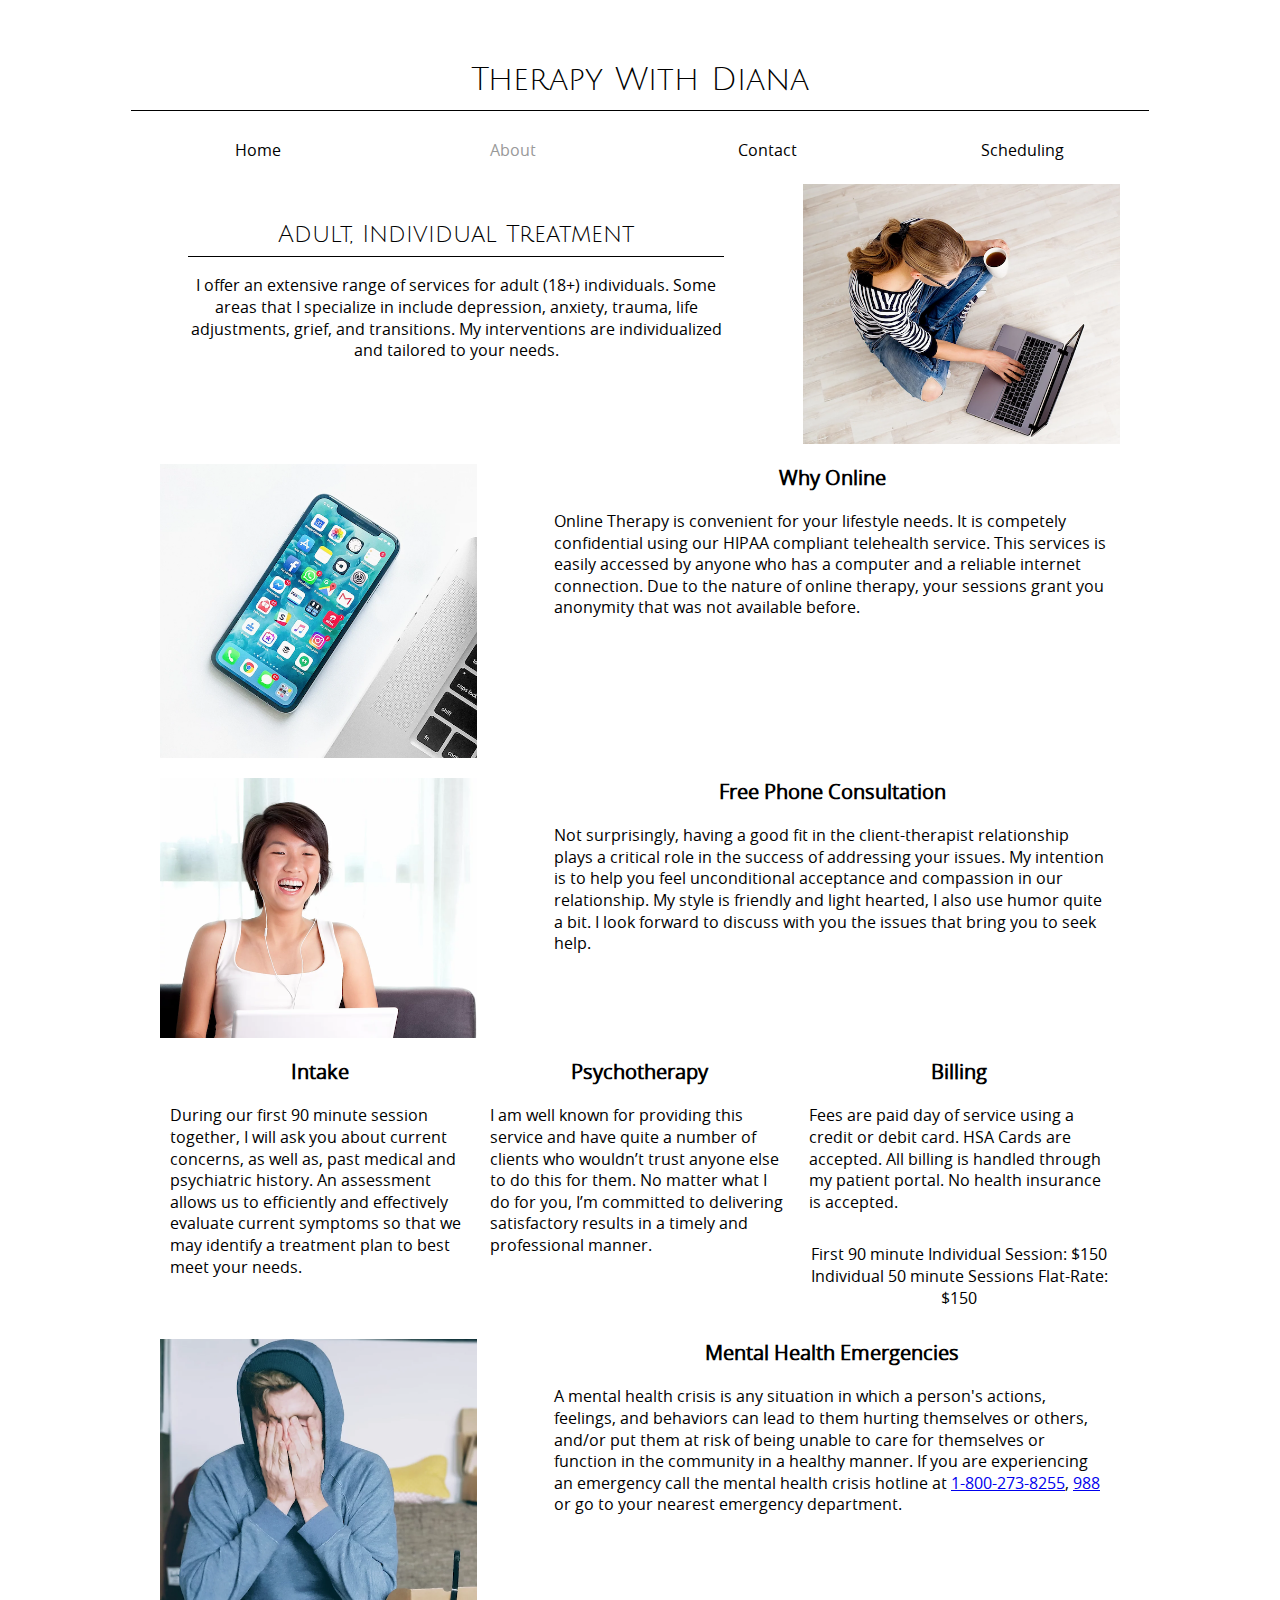
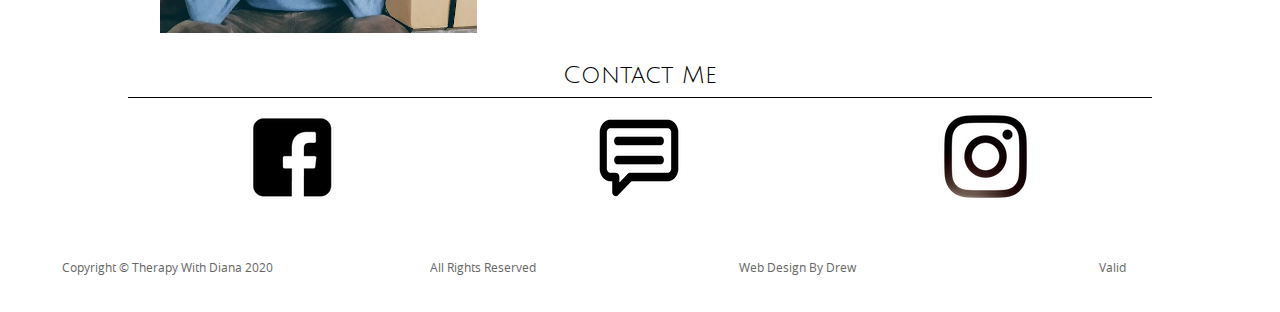
==== about.html @ 93ecdfa3 "Website to date, pre VCS" ====
<!doctype html>
<html lang="en">
<head>
<meta charset="UTF-8">
<meta name="viewport" content="width=device-width, initial-scale=1.0">
<title>About Therapy With Diana</title>
<link href="css/styles.css" type="text/css" rel="stylesheet">


</head>

<body class="about">

    <div id="wrapper">
        <header>
            <h1>Therapy With Diana</h1>
            <nav id="primary">
            <ul>
                <li><a href="index.html" title="Home">Home</a></li>
                <li><a href="about.html" title="About">About </a></li>
                <li><a href="contact.html" title="Contact">Contact</a></li>
                <li><a href="schedule.html" title="Schedule">Scheduling</a></li>
            </ul>
            </nav><!--End primary-->
        </header>
        <main>
            <div class="row">
                <img class="right" src="images/chilling.png" alt="office">
                <div id="headline">
                    <h2>Adult, Individual Treatment</h2>
                    <p>I offer an extensive range of services for adult (18+) individuals.  Some areas that I specialize in include depression, anxiety, trauma, life adjustments, grief, and transitions. My interventions are individualized and tailored to your needs.</p>
                </div><!--End headline-->
            </div><!--End Row-->


            <div class="row">
                <img class="left" src="images/iphone.png" alt="office">
                <div class="text">
                    <h3>Why Online</h3>
                    <p>Online Therapy is convenient for your lifestyle needs.  It is competely confidential using our HIPAA compliant telehealth service.  This services is easily accessed by anyone who has a computer and a reliable internet connection.  Due to the nature of online therapy, your sessions grant you anonymity that was not available before. </p>
                </div><!--End text-->
            </div><!--End Row-->

            <div class="row">
                <img class="left" src="images/smile.png" alt="office">
                <div class="text">
                    <h3>Free Phone Consultation</h3>
                    <p>Not surprisingly, having a good fit in the client-therapist relationship plays a critical role in the success of addressing your issues.  My intention is to help you feel unconditional acceptance and compassion in our relationship.  My style is friendly and light hearted, I also use humor quite a bit.   I look forward to discuss with you the issues that bring you to seek help.</p>

                </div><!--End text-->
            </div><!--End Row-->

            <div class="row">
                <div class="col3">
                <h3>Intake</h3>
                    <p>During our first 90 minute session together, I will ask you about current concerns, as well as, past medical and psychiatric history.  An assessment allows us to efficiently and effectively evaluate current symptoms so that we may identify a treatment plan to best meet your needs.</p>
                </div><!--End Col3-->
                <div class="col3">
                <h3>Psychotherapy</h3>
                    <p>I am well known for providing this service and have quite a number of clients who wouldn’t trust anyone else to do this for them. No matter what I do for you, I’m committed to delivering satisfactory results in a timely and professional manner.</p>
                </div><!--End Col3-->
                <div class="col3">
                <h3>Billing</h3>
                    <p>Fees are paid day of service using a credit or debit card. HSA Cards are accepted.  All billing is handled through my patient portal.  No health insurance is accepted.</p>
                    <ul>
                        <li>First 90 minute Individual Session:  $150</li>
                        <li>Individual 50 minute Sessions Flat-Rate:  $150</li>
                    </ul>
                </div><!--End Col3-->
            </div><!--End Row-->

            <div class="row">
                <img class="left" src="images/emergency.png" alt="office">
                <div class="text">
                    <h3>Mental Health Emergencies</h3>
                    <p>A mental health crisis is any situation in which a person's actions, feelings, and behaviors can lead to them hurting themselves or others, and/or put them at risk of being unable to care for themselves or function in the community in a healthy manner.  If you are experiencing an emergency call the mental health crisis hotline at <a href="tel:1-800-273-8255" title="emergency phone number">1-800-273-8255</a>, <a href="tel:988" title="emergency phone number 2">988</a> or go to your nearest emergency department.</p>
                </div><!--End text-->
            </div><!--End Row-->
        </main>

        <div class="inner">
        <h2>Contact Me</h2>
        <div class="contactme">

            <div class="col3">
            <a href="https://www.facebook.com/therapywithdiana" title="facebook"><img src="images/facebook.png" alt="facebook"></a>
            </div><!--End Thirds-->

            <div class="col3">
            <a href="contact.html" title="contact"><img src="images/message.png" alt="message"></a>
            <!--message by Muhammad Tajudin from the Noun Project-->
            </div><!--End Thirds-->

             <div class="col3">
            <a href="https://www.instagram.com/dianaklcsw/" title="instagram"><img src="images/insta.png" alt="instagram"></a>
            </div><!--End Thirds-->

        </div><!--End contactme-->
        </div><!--End Inner-->

    </div><!--End Wrapper-->

        <footer>
            <nav id="secondary">
            <ul>
                <li>Copyright &copy; Therapy With Diana 2020</li>
                <li>All Rights Reserved</li>
                <li><a href="" title="Web Design by Drew">Web Design By Drew</a></li>
                <li><a href="https://validator.w3.org/check?uri=referer" title="valid">Valid</a></li>
            </ul>
        </nav><!--End secondary-->
        </footer>

</body>
</html>
---- css/styles.css ----
/*Stylesheet for therapywithdiana.com by Drew King*/
*{
    margin: 0;
    padding: 0;
    box-sizing: border-box;
}

/*Typefaces*/

@font-face {
    font-family: 'julius_sans_oneregular';
    src: url('../fonts/juliussansone-regular-webfont.woff2') format('woff2'),
         url('../fonts/juliussansone-regular-webfont.woff') format('woff');
    font-weight: normal;
    font-style: normal;
}

@font-face {
    font-family: 'open_sansregular';
    src: url('../fonts/opensans-regular-webfont.woff2') format('woff2'),
         url('../fonts/opensans-regular-webfont.woff') format('woff');
    font-weight: normal;
    font-style: normal;
}

@font-face {
    font-family: 'open_sanslight';
    src: url('../fonts/opensans-light-webfont.woff2') format('woff2'),
         url('../fonts/opensans-light-webfont.woff') format('woff');
    font-weight: normal;
    font-style: normal;

}

/*sets the size of the body*/
body{
    margin: 40px auto;
    font-family: sans-serif;
}

.inner{
    text-align: center;
    clear: both;
    display: block;
    float: none;
}

#wrapper{
    margin: 0 auto;
    width: 100%;
    max-width: 1040px;
    background: rgba(255,255,255, .93);
    overflow: hidden;
    margin-bottom: 20px;
    font-family: open_sansregular;
}

/*Gives behavior for the header*/

header{
    width: 100%;
    max-width: 1100px;
}


header #primary ul{
    display: block;
}

header #primary ul li{
    font-family: open_sansregular;
    font-size: 1em;
    text-align: center;
    float: left;
    list-style-type: none;
    line-height: 2.25em;
    margin-bottom: 1em;
    width: 25%;
}

header #primary ul li a{
    display: block;
    text-decoration: none;
    color: #000;
}

header #primary ul li a:hover{
    color: #999;
}

.home #primary li:nth-child(1) a,
.about #primary li:nth-child(2) a,
.contact #primary li:nth-child(3) a,
.schedule #primary li:nth-child(4) a{
    color:#999;
}

/*Text formatting*/
h1{
    font-size: 2em;
}

h1, h2{
    font-family: julius_sans_oneregular;
    font-weight: 100;
    padding: .35em;
    margin: .35em;
    border-bottom: 1px solid black;
    text-align: center;
}

h2{
    font-size: 1.5em;
    display: block;
}

h3{
    margin-bottom: 10px;
    font-size: 1.25em;
    font-weight: 600;
    text-align: center;
}

p{
    font-size: 1em;
    margin-bottom: 10px;
    line-height: 1.35em;
    padding: 10px;
}

ul{
    font-family: open_sansregular;
    font-size: 1em;
    list-style-type:none;
    padding: 10px;
}

ul li{
    text-align: center;
}

/*Boxes insdie of the body, below the header*/

main{
    margin: 40px;
    display: block;
    clear:both;
}

.contact main{
    margin: 0;
    clear:left;
    float: left;
    width: 55%;
    overflow: visible;

}

.schedule main{
    height: 400px;
    background-image: url(../images/schedule.jpg);
    background-attachment: fixed;
    background-position: center;
}

.home aside{
    width: 90%;
    float: none;
    justify-content: center;
    border: 1px solid #ddd;
    border-radius: 3px;
    padding: 20px;
    margin: 40px;
    clear: both;
}

aside{
/*    background: lightpink;*/
    width: 40%;
    margin: 0;
    padding: 0;
    border-radius: 0;
    display: block;
    clear: none;
    border: none;
    overflow: hidden;
}

.home main img{
    width: 100%;
    padding: 0 80px;
    margin: 0 auto;
    margin-bottom: 20px;
}

main h2, h3, p{
    display: block;
    clear: both;
}

.home p{
    text-align: center;
}


.text{
    width: 60%;
    float: right;
}

.row{
    display: block;
    overflow: hidden;
    float: left;
    margin-bottom: 20px;
}

.contactme{
    float: left;
    display: block;
    overflow: hidden;
    width: 100%;
}

.col3{
    width: 33.3%;
/*    margin: 0 auto;*/
    float: left;
    overflow: hidden;
    display: block;
}

#headline{
    float: left;
    text-align: center;
    padding: 20px;
    width:61.7%;
    overflow: hidden;
}

.right{
    float: right;
    width:33%;
}

.left{
    float: left;
    width: 33%;
}

footer #secondary{
    display: block;
    clear: both;
    text-align: center;
}

footer #secondary ul li{
    color: #666;
    font-size: .75em;
    float: left;
    line-height: 4.17em;
    list-style-type: none;
    width: 25%;
    background: #fff;
    margin-bottom: 20px;
}

footer #secondary ul li a{
    text-decoration: none;
    color: #666;
}

/*Styles for the web forms*/

fieldset{
    margin-top: 2.5em;
    padding: 2.5%;
    border: none;
}


input{
    font-size: 1.1em;
    float: left;
    width: 50%;
    margin-bottom: 10px;
    display: block;
}

label{
    font-family: open_sanslight;
    font-size: 1.2em;
    padding: .5em;
}

input[type=text] {
    height: 2.5em;
    padding:10px;
    border:0;
    box-shadow:0 0 15px 4px rgba(0,0,0,0.06);
}

input[type=text]:hover{
    box-shadow:0 0 15px 4px rgba(0,230,250,0.16);
}

input[type=email] {
/*    width: auto;*/
    height: 2.5em;
    padding:10px;
    border:0;
    box-shadow:0 0 15px 4px rgba(0,0,0,0.06);
/*    margin-bottom: 1.5em;*/
}

input[type=email]:hover{
    box-shadow:0 0 15px 4px rgba(0,230,250,0.16);
}

input[type=submit]{
    appearance:none;
  -webkit-appearance:none;
    color: #fff;
    background: #000;
    font-size: 1em;
    width: 100%;
    float: none;
    margin: 0 auto;
    height: 2.5em;
    padding:10px;
    border:0;
    box-shadow:0 0 15px 4px rgba(0,0,0,0.06);
}

input[type=submit]:hover{
    color: #ddd;
    background: #666;
}

textarea{
    font-family: open_sansregular;
    margin: 10px 0;
    width: 100%;
    max-width: 540px;
    height: 22em;
    padding:10px;
    border:0;
    box-shadow:0 0 15px 4px rgba(0,0,0,0.06);
    resize: vertical;
}

textarea:hover{
    box-shadow:0 0 15px 4px rgba(0,230,250,0.16);
}

/*Dynamic Sizing info*/

@media screen and (max-width:1040px){
    .home main img{
        width: 100%;
        max-width: 1040px;
        padding: 20px;
    }
    
    textarea{
        height: 20.25em;
    }
    
    body{
        margin:0 auto;
    }
}

@media screen and (max-width:800px){
    .home main img{
        border-radius: 0;
        width: 100%;
        max-width: 800px;
        padding: 0;
    }
    
    .home aside{
        margin: 0 auto;
    }
    
    textarea{
        height: 15em;
    }
    
    header #primary ul li{
    font-family: open_sanslight;
}
    
    #headline{
    width:100%;
}
    .right{
        width: 100%;
    }
    
    .left{
        padding-top: 70px;
    }
    
    .row .col3{
        width: 100%;
        float: none;
    }
    
    main{
        margin: 0;
    }
    
    main p{
        margin: 20px;
    }
    
    input{
    float: left;
    width: 100%;
    margin-bottom: 10px;
    display: block;
    }
}

@media screen and (max-width:600px){
    aside{
        width: 0;
        display: none;
    }
    
    .home aside{
        width: 100%;
        display: block;
/*        margin: 0;*/
    }
    
    .contact main{
        width: 100%;
    }
    
    .schedule main{
        width: 100%;
    }
    
    #headline{
        max-width: 600px;
        width: 100%;
        float: none;
    }
    
    .text{
        float:none;
        width: 100%;
    }
    
    .right, .left{
        max-width: 600px;
        width: 100%;
        float:left;
        margin-bottom: 40px;
    }
    
    footer #secondary ul li{
    font-size: .67em;
    line-height: 1.5em;
    margin-bottom: 50px;
}
}

/*Styles for my scheduling script*/
.spwidget-button-wrapper{
/*    box-sizing: content-box;*/
    display: flex;
    justify-content: center;
    align-items: center;
    height: 24em;
    text-align: center;
    float: none;
}
.spwidget-button{
    font-family: open_sansregular;
    display: inline-block;
    width: 15em;
    padding: 12px 24px;
    color: #fff !important;
    background: #666;
    border: 0;
    border-radius: 4px;
    font-size: 1.15em;
    font-weight: 600;
    text-decoration: none;
}
.spwidget-button:hover{
    background: #ddd;
}
.spwidget-button:active{
    color: rgba(255, 255, 255, .75) !important;
    box-shadow: 0 1px 3px rgba(0, 0, 0, .15) inset;
}
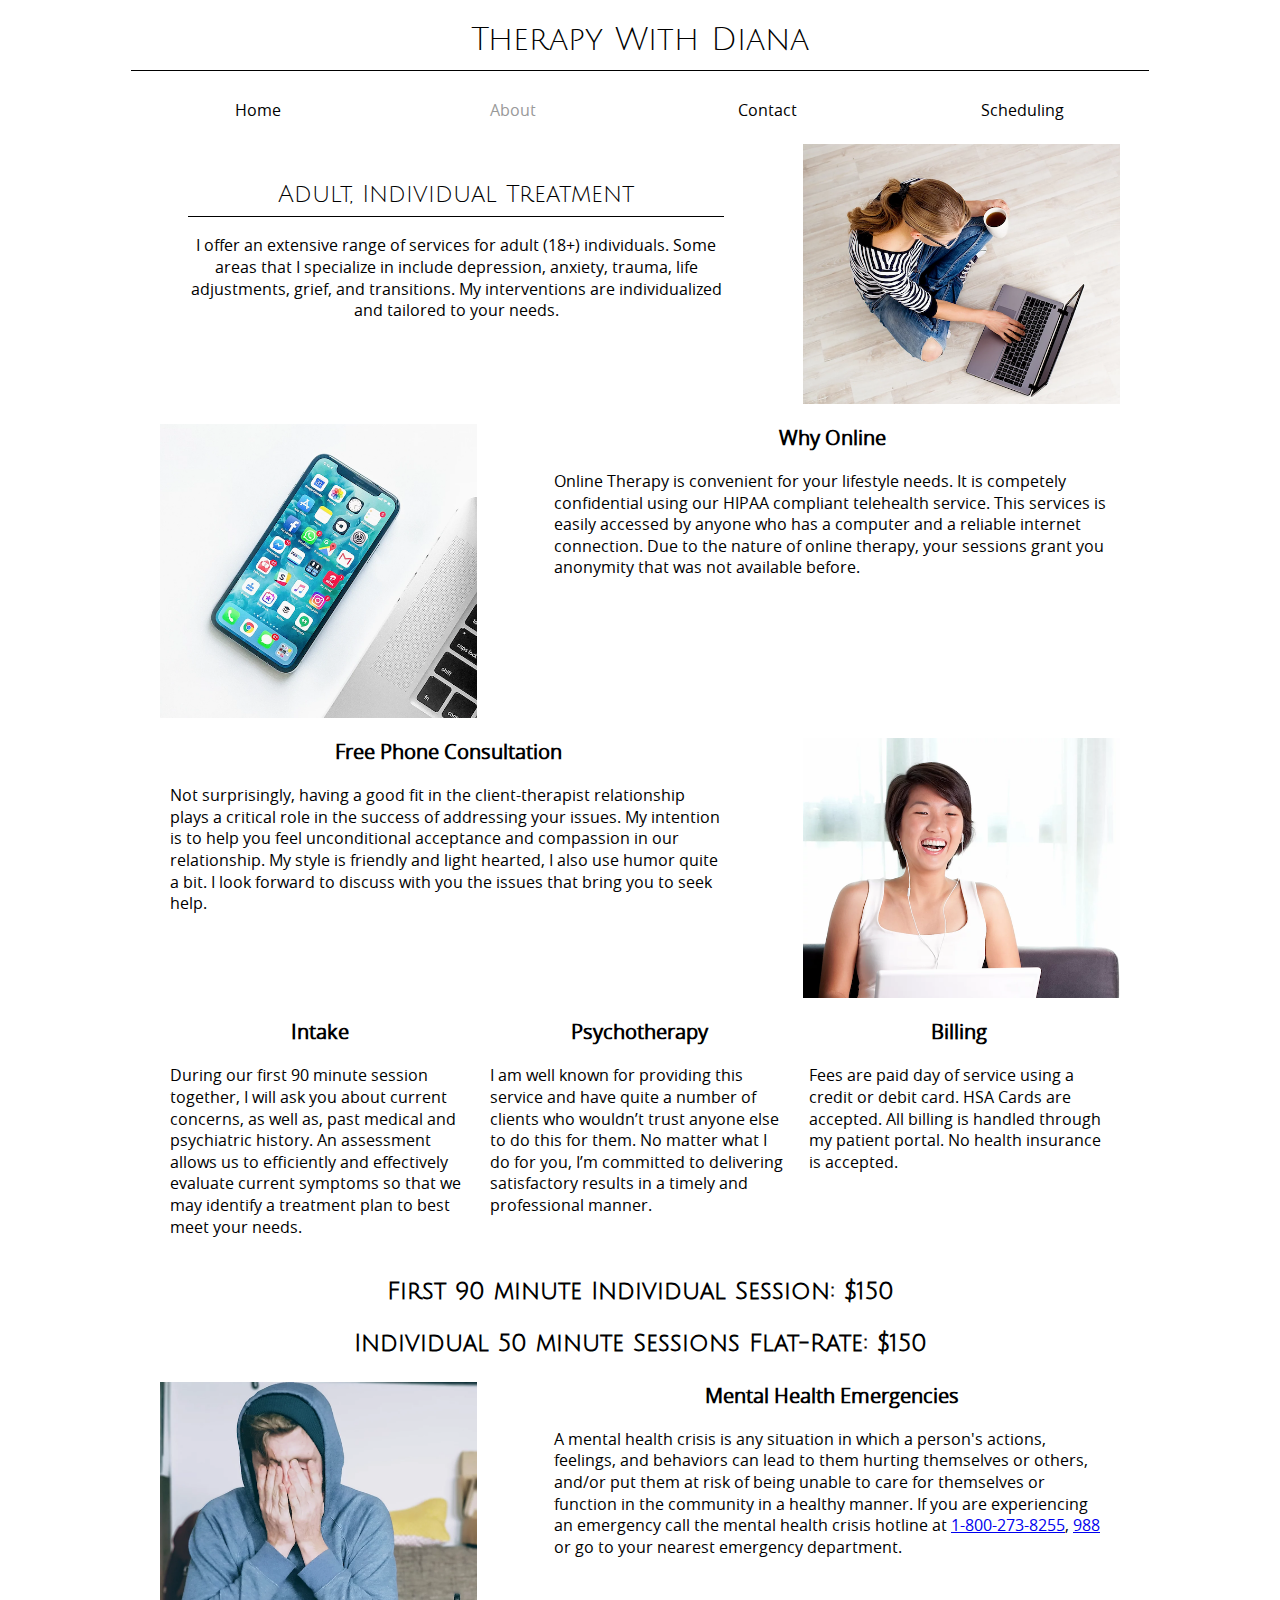
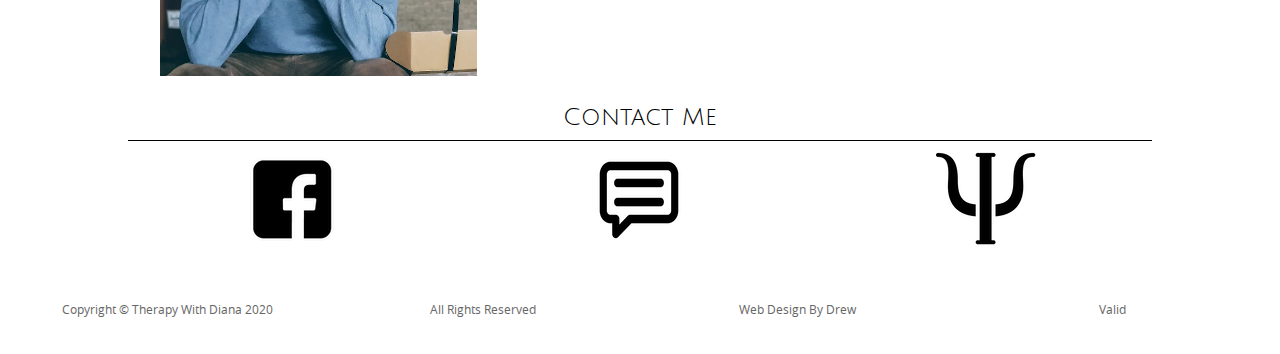
==== commit 83427a2a: "Altered styles.css to support dark mode and make images take up less space on pages.  Also changed t" ====
--- a/about.html
+++ b/about.html
@@ -5,8 +5,6 @@
 <meta name="viewport" content="width=device-width, initial-scale=1.0">
 <title>About Therapy With Diana</title>
 <link href="css/styles.css" type="text/css" rel="stylesheet">
-
-
 </head>
 
 <body class="about">
@@ -25,7 +23,7 @@
         </header>
         <main>
             <div class="row">
-                <img class="right" src="images/chilling.png" alt="office">
+                <img id="headline-img" class="right" src="images/chilling.png" alt="office">
                 <div id="headline">
                     <h2>Adult, Individual Treatment</h2>
                     <p>I offer an extensive range of services for adult (18+) individuals.  Some areas that I specialize in include depression, anxiety, trauma, life adjustments, grief, and transitions. My interventions are individualized and tailored to your needs.</p>
@@ -35,15 +33,15 @@
 
             <div class="row">
                 <img class="left" src="images/iphone.png" alt="office">
-                <div class="text">
+                <div class="left-text">
                     <h3>Why Online</h3>
                     <p>Online Therapy is convenient for your lifestyle needs.  It is competely confidential using our HIPAA compliant telehealth service.  This services is easily accessed by anyone who has a computer and a reliable internet connection.  Due to the nature of online therapy, your sessions grant you anonymity that was not available before. </p>
                 </div><!--End text-->
             </div><!--End Row-->
 
             <div class="row">
-                <img class="left" src="images/smile.png" alt="office">
-                <div class="text">
+                <img class="right" src="images/smile.png" alt="office">
+                <div class="right-text">
                     <h3>Free Phone Consultation</h3>
                     <p>Not surprisingly, having a good fit in the client-therapist relationship plays a critical role in the success of addressing your issues.  My intention is to help you feel unconditional acceptance and compassion in our relationship.  My style is friendly and light hearted, I also use humor quite a bit.   I look forward to discuss with you the issues that bring you to seek help.</p>
 
@@ -52,26 +50,27 @@
 
             <div class="row">
                 <div class="col3">
-                <h3>Intake</h3>
+                    <h3>Intake</h3>
                     <p>During our first 90 minute session together, I will ask you about current concerns, as well as, past medical and psychiatric history.  An assessment allows us to efficiently and effectively evaluate current symptoms so that we may identify a treatment plan to best meet your needs.</p>
                 </div><!--End Col3-->
                 <div class="col3">
-                <h3>Psychotherapy</h3>
+                    <h3>Psychotherapy</h3>
                     <p>I am well known for providing this service and have quite a number of clients who wouldn’t trust anyone else to do this for them. No matter what I do for you, I’m committed to delivering satisfactory results in a timely and professional manner.</p>
                 </div><!--End Col3-->
                 <div class="col3">
-                <h3>Billing</h3>
+                    <h3>Billing</h3>
                     <p>Fees are paid day of service using a credit or debit card. HSA Cards are accepted.  All billing is handled through my patient portal.  No health insurance is accepted.</p>
-                    <ul>
-                        <li>First 90 minute Individual Session:  $150</li>
-                        <li>Individual 50 minute Sessions Flat-Rate:  $150</li>
-                    </ul>
                 </div><!--End Col3-->
             </div><!--End Row-->
 
+            <div id="pricing">
+                <h4>First 90 minute Individual Session:  $150</h4>
+                <h4>Individual 50 minute Sessions Flat-Rate:  $150</h4>
+            </div>
+
             <div class="row">
                 <img class="left" src="images/emergency.png" alt="office">
-                <div class="text">
+                <div class="left-text">
                     <h3>Mental Health Emergencies</h3>
                     <p>A mental health crisis is any situation in which a person's actions, feelings, and behaviors can lead to them hurting themselves or others, and/or put them at risk of being unable to care for themselves or function in the community in a healthy manner.  If you are experiencing an emergency call the mental health crisis hotline at <a href="tel:1-800-273-8255" title="emergency phone number">1-800-273-8255</a>, <a href="tel:988" title="emergency phone number 2">988</a> or go to your nearest emergency department.</p>
                 </div><!--End text-->
@@ -79,29 +78,27 @@
         </main>
 
         <div class="inner">
-        <h2>Contact Me</h2>
-        <div class="contactme">
+            <h2>Contact Me</h2>
+            <div class="contactme">
 
-            <div class="col3">
-            <a href="https://www.facebook.com/therapywithdiana" title="facebook"><img src="images/facebook.png" alt="facebook"></a>
-            </div><!--End Thirds-->
+                <div class="col3">
+                    <a href="https://www.facebook.com/therapywithdiana" title="facebook"><img src="images/facebook.png" alt="facebook"></a>
+                </div><!--End Thirds-->
 
-            <div class="col3">
-            <a href="contact.html" title="contact"><img src="images/message.png" alt="message"></a>
-            <!--message by Muhammad Tajudin from the Noun Project-->
-            </div><!--End Thirds-->
+                <div class="col3">
+                    <a href="contact.html" title="contact"><img src="images/message.png" alt="message"></a>
+                <!--message by Muhammad Tajudin from the Noun Project-->
+                </div><!--End Thirds-->
 
-             <div class="col3">
-            <a href="https://www.instagram.com/dianaklcsw/" title="instagram"><img src="images/insta.png" alt="instagram"></a>
-            </div><!--End Thirds-->
-
-        </div><!--End contactme-->
+                <div class="col3">
+                    <a href="https://www.psychologytoday.com/us/therapists/diana-miller-gig-harbor-wa/790082" title="psychology today"><img src="images/psytoday.png" alt="psychology today"></a>
+                </div><!--End Thirds-->
+            </div><!--End contactme-->
         </div><!--End Inner-->
-
     </div><!--End Wrapper-->
 
-        <footer>
-            <nav id="secondary">
+    <footer>
+        <nav id="secondary">
             <ul>
                 <li>Copyright &copy; Therapy With Diana 2020</li>
                 <li>All Rights Reserved</li>
@@ -109,7 +106,7 @@
                 <li><a href="https://validator.w3.org/check?uri=referer" title="valid">Valid</a></li>
             </ul>
         </nav><!--End secondary-->
-        </footer>
+    </footer>
 
 </body>
 </html>
--- a/css/styles.css
+++ b/css/styles.css
@@ -34,7 +34,7 @@
 
 /*sets the size of the body*/
 body{
-    margin: 40px auto;
+    margin: 0 auto;
     font-family: sans-serif;
 }
 
@@ -52,7 +52,7 @@
     background: rgba(255,255,255, .93);
     overflow: hidden;
     margin-bottom: 20px;
-    font-family: open_sansregular;
+    font-family: open_sansregular, sans-serif;
 }
 
 /*Gives behavior for the header*/
@@ -68,7 +68,7 @@
 }
 
 header #primary ul li{
-    font-family: open_sansregular;
+    font-family: open_sansregular, sans-serif;
     font-size: 1em;
     text-align: center;
     float: left;
@@ -101,7 +101,7 @@
 }
 
 h1, h2{
-    font-family: julius_sans_oneregular;
+    font-family: julius_sans_oneregular, sans-serif;
     font-weight: 100;
     padding: .35em;
     margin: .35em;
@@ -119,6 +119,15 @@
     font-size: 1.25em;
     font-weight: 600;
     text-align: center;
+}
+
+h4 {
+    font-family: julius_sans_oneregular, sans-serif;
+    font-weight: 2000;
+    font-size: 1.5em;
+    margin: 0.2em;
+    text-align: center;
+    padding-bottom: 20px;
 }
 
 p{
@@ -129,7 +138,7 @@
 }
 
 ul{
-    font-family: open_sansregular;
+    font-family: open_sansregular, sans-serif;
     font-size: 1em;
     list-style-type:none;
     padding: 10px;
@@ -171,11 +180,9 @@
     border-radius: 3px;
     padding: 20px;
     margin: 40px;
-    clear: both;
 }
 
 aside{
-/*    background: lightpink;*/
     width: 40%;
     margin: 0;
     padding: 0;
@@ -187,25 +194,30 @@
 }
 
 .home main img{
-    width: 100%;
-    padding: 0 80px;
-    margin: 0 auto;
-    margin-bottom: 20px;
-}
-
-main h2, h3, p{
-    display: block;
-    clear: both;
-}
-
-.home p{
-    text-align: center;
-}
-
-
-.text{
+    float: left;
+    width: 40%;
+    border-radius: 1em;
+    padding: 0 20px;
+    margin-bottom: 40px;
+    margin-top: 20px;
+}
+
+
+.left-text{
     width: 60%;
     float: right;
+}
+
+.right-text{
+    width: 60%;
+    float: left;
+}
+
+.pricing{
+    /*background-color: pink;*/
+    width: 100%;
+    float: right;
+    clear: both;
 }
 
 .row{
@@ -288,7 +300,7 @@
 }
 
 label{
-    font-family: open_sanslight;
+    font-family: open_sanslight, sans-serif;
     font-size: 1.2em;
     padding: .5em;
 }
@@ -338,7 +350,7 @@
 }
 
 textarea{
-    font-family: open_sansregular;
+    font-family: open_sansregular, sans-serif;
     margin: 10px 0;
     width: 100%;
     max-width: 540px;
@@ -353,13 +365,62 @@
     box-shadow:0 0 15px 4px rgba(0,230,250,0.16);
 }
 
+/* color scheme info */
+@media screen and (prefers-color-scheme: dark) {
+    body, main, header, footer, #wrapper{
+        background-color: black;
+    }
+
+    p, h1, h2, h3, h4, li, a {
+        color: #fff;
+    }
+
+    a img{
+        -webkit-filter:invert(100%);
+        filter:progid:DXImageTransform.Microsoft.BasicImage(invert='1');
+    }
+
+    header #primary ul li a{
+        display: block;
+        text-decoration: none;
+        color: #fff;
+    }
+
+    header #primary ul li a:hover{
+        color: #bbb;
+    }
+
+    .home #primary li:nth-child(1) a,
+    .about #primary li:nth-child(2) a,
+    .contact #primary li:nth-child(3) a,
+    .schedule #primary li:nth-child(4) a{
+        color:#bbb;
+    }
+
+    footer #secondary ul li{
+        color: #fff;
+        font-size: .75em;
+        float: left;
+        line-height: 4.17em;
+        list-style-type: none;
+        width: 25%;
+        background: #000;
+        margin-bottom: 20px;
+    }
+
+    footer #secondary ul li a{
+        text-decoration: none;
+        color: #fff;
+    }
+}
+
 /*Dynamic Sizing info*/
 
-@media screen and (max-width:1040px){
+@media screen and (max-width:1002px){
     .home main img{
-        width: 100%;
-        max-width: 1040px;
-        padding: 20px;
+        width: 40%;
+        border-radius: 1em;
+        margin: 16px 0 50px;
     }
     
     textarea{
@@ -371,12 +432,11 @@
     }
 }
 
-@media screen and (max-width:800px){
+@media screen and (max-width:950px){
     .home main img{
-        border-radius: 0;
-        width: 100%;
-        max-width: 800px;
+        width: 45%;
         padding: 0;
+        margin: 20px 40px;
     }
     
     .home aside{
@@ -388,23 +448,33 @@
     }
     
     header #primary ul li{
-    font-family: open_sanslight;
-}
+        font-family: open_sanslight, sans-serif;
+    }
     
     #headline{
-    width:100%;
-}
-    .right{
-        width: 100%;
-    }
-    
-    .left{
-        padding-top: 70px;
-    }
-    
-    .row .col3{
-        width: 100%;
-        float: none;
+        /*background-color: pink;*/
+        width: 60%;
+        padding-bottom: 93px;
+    }
+
+    .about .right{
+        float: right;
+        width: 40%;
+        padding: 0 20px;
+    }
+
+    .about .left{
+        float: left;
+        width: 40%;
+        padding: 0 20px;
+    }
+
+    .about h3{
+        clear: none;
+    }
+
+    .about .text{
+        float: right;
     }
     
     main{
@@ -423,7 +493,38 @@
     }
 }
 
-@media screen and (max-width:600px){
+@media screen and (max-width: 900px){
+    #headline{
+        /*background-color: pink;*/
+        width: 60%;
+        padding: 0;
+    }
+}
+
+@media screen and (max-width: 737px) {
+    #headline{
+        width: 100%;
+    }
+
+    #headline-img{
+        width: 0;
+    }
+
+    .row .col3{
+        width: 100%;
+        float: none;
+    }
+}
+
+@media screen and (max-width:650px){
+    .home main img{
+        width: 92%;
+        padding: 0;
+        margin: 0 20px 0;
+        float: none;
+        clear: both;
+    }
+
     aside{
         width: 0;
         display: none;
@@ -432,7 +533,47 @@
     .home aside{
         width: 100%;
         display: block;
-/*        margin: 0;*/
+    }
+
+    #headline-img{
+        border-radius: 1em;
+        width: 92%;
+        padding: 0;
+        margin: 20px;
+        float: none;
+        clear: both;
+    }
+
+    .about .right{
+        border-radius: 1em;
+        width: 92%;
+        padding: 0;
+        margin: 20px;
+        float: none;
+        clear: both;
+    }
+
+    .about .left{
+        border-radius: 1em;
+        width: 92%;
+        padding: 0;
+        margin: 20px;
+        float: none;
+        clear: both;
+    }
+
+    .about h3{
+        clear: none;
+    }
+
+    .about .left-text{
+        float: none;
+        width: 100%;
+    }
+
+    .about .right-text{
+        float: none;
+        width: 100%;
     }
     
     .contact main{
@@ -444,21 +585,15 @@
     }
     
     #headline{
-        max-width: 600px;
-        width: 100%;
-        float: none;
+        max-width: 650px;
+        width: 100%;
+        float: none;
+        padding-bottom: 0;
     }
     
     .text{
         float:none;
         width: 100%;
-    }
-    
-    .right, .left{
-        max-width: 600px;
-        width: 100%;
-        float:left;
-        margin-bottom: 40px;
     }
     
     footer #secondary ul li{
@@ -479,7 +614,7 @@
     float: none;
 }
 .spwidget-button{
-    font-family: open_sansregular;
+    font-family: open_sansregular, sans-serif;
     display: inline-block;
     width: 15em;
     padding: 12px 24px;
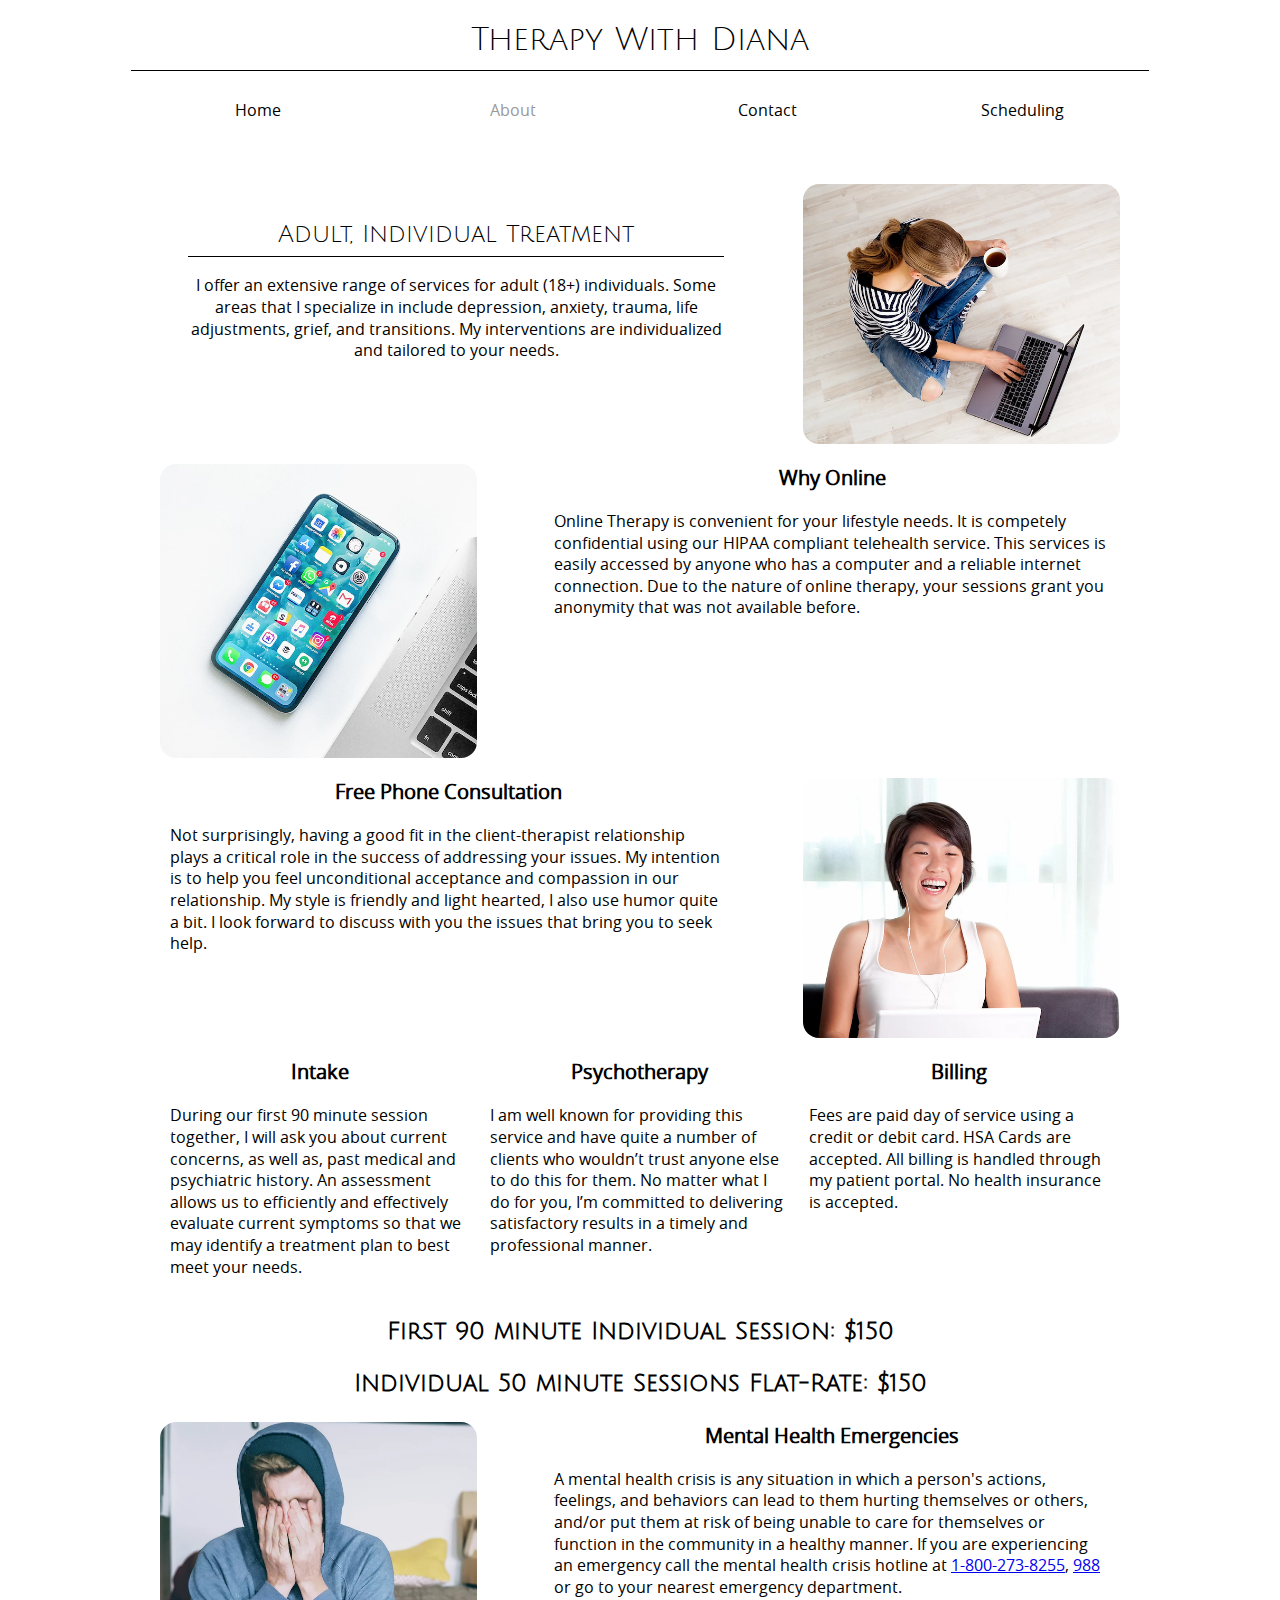
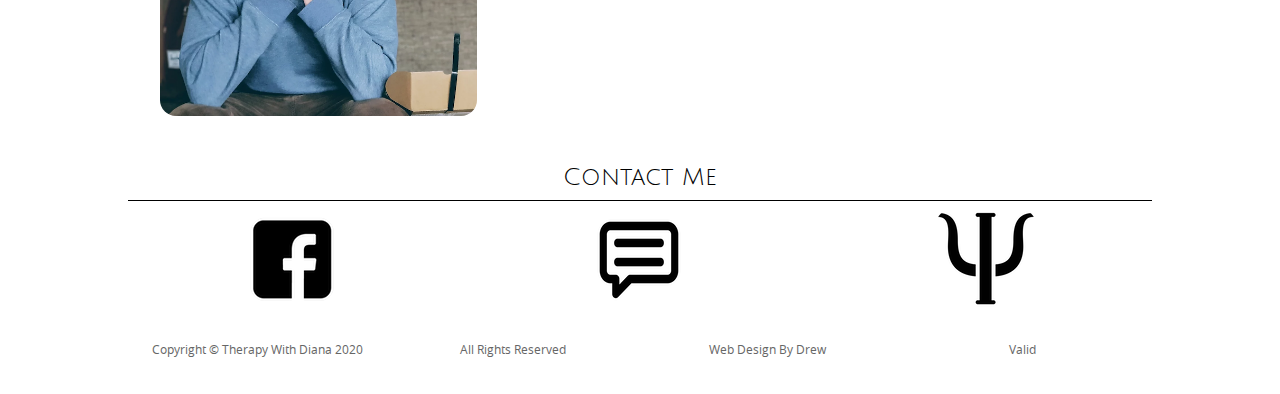
==== commit 9611a9bf: "Cleaned up div soup on about page with section tags and updated footer." ====
--- a/about.html
+++ b/about.html
@@ -7,102 +7,101 @@
 <link href="css/styles.css" type="text/css" rel="stylesheet">
 </head>
 
-<body class="about">
+<body class="about" id="wrapper">
 
-    <div id="wrapper">
-        <header>
-            <h1>Therapy With Diana</h1>
-            <nav id="primary">
-            <ul>
-                <li><a href="index.html" title="Home">Home</a></li>
-                <li><a href="about.html" title="About">About </a></li>
-                <li><a href="contact.html" title="Contact">Contact</a></li>
-                <li><a href="schedule.html" title="Schedule">Scheduling</a></li>
-            </ul>
-            </nav><!--End primary-->
-        </header>
-        <main>
-            <div class="row">
-                <img id="headline-img" class="right" src="images/chilling.png" alt="office">
-                <div id="headline">
-                    <h2>Adult, Individual Treatment</h2>
-                    <p>I offer an extensive range of services for adult (18+) individuals.  Some areas that I specialize in include depression, anxiety, trauma, life adjustments, grief, and transitions. My interventions are individualized and tailored to your needs.</p>
-                </div><!--End headline-->
-            </div><!--End Row-->
+    <header>
+        <h1>Therapy With Diana</h1>
+        <nav id="primary">
+        <ul>
+            <li><a href="index.html" title="Home">Home</a></li>
+            <li><a href="about.html" title="About">About </a></li>
+            <li><a href="contact.html" title="Contact">Contact</a></li>
+            <li><a href="schedule.html" title="Schedule">Scheduling</a></li>
+        </ul>
+        </nav><!--End primary-->
+    </header>
+
+    <main class="row">
+        <section class="row">
+            <img id="headline-img" class="right" src="images/chilling.png" alt="office">
+            <div id="headline">
+                <h2>Adult, Individual Treatment</h2>
+                <p>I offer an extensive range of services for adult (18+) individuals.  Some areas that I specialize in include depression, anxiety, trauma, life adjustments, grief, and transitions. My interventions are individualized and tailored to your needs.</p>
+            </div><!--End headline-->
+        </section><!--End Row-->
 
 
-            <div class="row">
-                <img class="left" src="images/iphone.png" alt="office">
-                <div class="left-text">
-                    <h3>Why Online</h3>
-                    <p>Online Therapy is convenient for your lifestyle needs.  It is competely confidential using our HIPAA compliant telehealth service.  This services is easily accessed by anyone who has a computer and a reliable internet connection.  Due to the nature of online therapy, your sessions grant you anonymity that was not available before. </p>
-                </div><!--End text-->
-            </div><!--End Row-->
+        <section class="row">
+            <img class="left" src="images/iphone.png" alt="office">
+            <div class="left-text">
+                <h3>Why Online</h3>
+                <p>Online Therapy is convenient for your lifestyle needs.  It is competely confidential using our HIPAA compliant telehealth service.  This services is easily accessed by anyone who has a computer and a reliable internet connection.  Due to the nature of online therapy, your sessions grant you anonymity that was not available before. </p>
+            </div><!--End text-->
+        </section><!--End Row-->
 
-            <div class="row">
-                <img class="right" src="images/smile.png" alt="office">
-                <div class="right-text">
-                    <h3>Free Phone Consultation</h3>
-                    <p>Not surprisingly, having a good fit in the client-therapist relationship plays a critical role in the success of addressing your issues.  My intention is to help you feel unconditional acceptance and compassion in our relationship.  My style is friendly and light hearted, I also use humor quite a bit.   I look forward to discuss with you the issues that bring you to seek help.</p>
+        <section class="row">
+            <img class="right" src="images/smile.png" alt="office">
+            <div class="right-text">
+                <h3>Free Phone Consultation</h3>
+                <p>Not surprisingly, having a good fit in the client-therapist relationship plays a critical role in the success of addressing your issues.  My intention is to help you feel unconditional acceptance and compassion in our relationship.  My style is friendly and light hearted, I also use humor quite a bit.   I look forward to discuss with you the issues that bring you to seek help.</p>
 
-                </div><!--End text-->
-            </div><!--End Row-->
+            </div><!--End text-->
+        </section><!--End Row-->
 
-            <div class="row">
-                <div class="col3">
-                    <h3>Intake</h3>
-                    <p>During our first 90 minute session together, I will ask you about current concerns, as well as, past medical and psychiatric history.  An assessment allows us to efficiently and effectively evaluate current symptoms so that we may identify a treatment plan to best meet your needs.</p>
-                </div><!--End Col3-->
-                <div class="col3">
-                    <h3>Psychotherapy</h3>
-                    <p>I am well known for providing this service and have quite a number of clients who wouldn’t trust anyone else to do this for them. No matter what I do for you, I’m committed to delivering satisfactory results in a timely and professional manner.</p>
-                </div><!--End Col3-->
-                <div class="col3">
-                    <h3>Billing</h3>
-                    <p>Fees are paid day of service using a credit or debit card. HSA Cards are accepted.  All billing is handled through my patient portal.  No health insurance is accepted.</p>
-                </div><!--End Col3-->
-            </div><!--End Row-->
+        <section class="row">
+            <div class="col3">
+                <h3>Intake</h3>
+                <p>During our first 90 minute session together, I will ask you about current concerns, as well as, past medical and psychiatric history.  An assessment allows us to efficiently and effectively evaluate current symptoms so that we may identify a treatment plan to best meet your needs.</p>
+            </div><!--End Col3-->
+            <div class="col3">
+                <h3>Psychotherapy</h3>
+                <p>I am well known for providing this service and have quite a number of clients who wouldn’t trust anyone else to do this for them. No matter what I do for you, I’m committed to delivering satisfactory results in a timely and professional manner.</p>
+            </div><!--End Col3-->
+            <div class="col3">
+                <h3>Billing</h3>
+                <p>Fees are paid day of service using a credit or debit card. HSA Cards are accepted.  All billing is handled through my patient portal.  No health insurance is accepted.</p>
+            </div><!--End Col3-->
+        </section><!--End Row-->
 
-            <div id="pricing">
-                <h4>First 90 minute Individual Session:  $150</h4>
-                <h4>Individual 50 minute Sessions Flat-Rate:  $150</h4>
-            </div>
+        <section id="pricing">
+            <h4>First 90 minute Individual Session:  $150</h4>
+            <h4>Individual 50 minute Sessions Flat-Rate:  $150</h4>
+        </section> <!-- End Pricing -->
 
-            <div class="row">
-                <img class="left" src="images/emergency.png" alt="office">
-                <div class="left-text">
-                    <h3>Mental Health Emergencies</h3>
-                    <p>A mental health crisis is any situation in which a person's actions, feelings, and behaviors can lead to them hurting themselves or others, and/or put them at risk of being unable to care for themselves or function in the community in a healthy manner.  If you are experiencing an emergency call the mental health crisis hotline at <a href="tel:1-800-273-8255" title="emergency phone number">1-800-273-8255</a>, <a href="tel:988" title="emergency phone number 2">988</a> or go to your nearest emergency department.</p>
-                </div><!--End text-->
-            </div><!--End Row-->
-        </main>
+        <section class="row">
+            <img class="left" src="images/emergency.png" alt="office">
+            <div class="left-text">
+                <h3>Mental Health Emergencies</h3>
+                <p>A mental health crisis is any situation in which a person's actions, feelings, and behaviors can lead to them hurting themselves or others, and/or put them at risk of being unable to care for themselves or function in the community in a healthy manner.  If you are experiencing an emergency call the mental health crisis hotline at <a href="tel:1-800-273-8255" title="emergency phone number">1-800-273-8255</a>, <a href="tel:988" title="emergency phone number 2">988</a> or go to your nearest emergency department.</p>
+            </div><!--End text-->
+        </section><!--End Row-->
+    </main>
 
-        <div class="inner">
+    <footer>
+        <section class="inner">
             <h2>Contact Me</h2>
-            <div class="contactme">
+            <nav class="contactme">
 
-                <div class="col3">
+                <div role="button" class="col3">
                     <a href="https://www.facebook.com/therapywithdiana" title="facebook"><img src="images/facebook.png" alt="facebook"></a>
                 </div><!--End Thirds-->
 
-                <div class="col3">
+                <div role="button" class="col3">
                     <a href="contact.html" title="contact"><img src="images/message.png" alt="message"></a>
                 <!--message by Muhammad Tajudin from the Noun Project-->
                 </div><!--End Thirds-->
 
-                <div class="col3">
+                <div role="button" class="col3">
                     <a href="https://www.psychologytoday.com/us/therapists/diana-miller-gig-harbor-wa/790082" title="psychology today"><img src="images/psytoday.png" alt="psychology today"></a>
                 </div><!--End Thirds-->
-            </div><!--End contactme-->
-        </div><!--End Inner-->
-    </div><!--End Wrapper-->
 
-    <footer>
+            </nav><!--End ContactMe-->
+        </section><!--End Inner-->
         <nav id="secondary">
             <ul>
                 <li>Copyright &copy; Therapy With Diana 2020</li>
                 <li>All Rights Reserved</li>
-                <li><a href="" title="Web Design by Drew">Web Design By Drew</a></li>
+                <li><a href="https://andrewpking.github.io/" title="Web Design by Drew">Web Design By Drew</a></li>
                 <li><a href="https://validator.w3.org/check?uri=referer" title="valid">Valid</a></li>
             </ul>
         </nav><!--End secondary-->
--- a/css/styles.css
+++ b/css/styles.css
@@ -5,7 +5,7 @@
     box-sizing: border-box;
 }
 
-/*Typefaces*/
+/** Typeface s**/
 
 @font-face {
     font-family: 'julius_sans_oneregular';
@@ -32,7 +32,7 @@
 
 }
 
-/*sets the size of the body*/
+/** sets the size of the body **/
 body{
     margin: 0 auto;
     font-family: sans-serif;
@@ -50,12 +50,12 @@
     width: 100%;
     max-width: 1040px;
     background: rgba(255,255,255, .93);
-    overflow: hidden;
+    /* overflow: hidden; */
     margin-bottom: 20px;
     font-family: open_sansregular, sans-serif;
 }
 
-/*Gives behavior for the header*/
+/** Gives behavior for the header **/
 
 header{
     width: 100%;
@@ -95,7 +95,8 @@
     color:#999;
 }
 
-/*Text formatting*/
+/** Text formatting **/
+
 h1{
     font-size: 2em;
 }
@@ -114,7 +115,9 @@
     display: block;
 }
 
-h3{
+h3, h2.no-underline{
+    font-family: open_sansregular, sans-serif;
+    border-bottom: none;
     margin-bottom: 10px;
     font-size: 1.25em;
     font-weight: 600;
@@ -148,7 +151,7 @@
     text-align: center;
 }
 
-/*Boxes insdie of the body, below the header*/
+/** Boxes insdie of the body, below the header **/
 
 main{
     margin: 40px;
@@ -165,7 +168,7 @@
 
 }
 
-.schedule main{
+#button-bg{
     height: 400px;
     background-image: url(../images/schedule.jpg);
     background-attachment: fixed;
@@ -193,13 +196,19 @@
     overflow: hidden;
 }
 
+.home main{
+    overflow: hidden;
+}
+
 .home main img{
     float: left;
     width: 40%;
+    padding: 0;
+    margin: 20px 40px 40px 0;
+}
+
+img {
     border-radius: 1em;
-    padding: 0 20px;
-    margin-bottom: 40px;
-    margin-top: 20px;
 }
 
 
@@ -214,7 +223,6 @@
 }
 
 .pricing{
-    /*background-color: pink;*/
     width: 100%;
     float: right;
     clear: both;
@@ -282,7 +290,7 @@
     color: #666;
 }
 
-/*Styles for the web forms*/
+/** Styles for the web forms **/
 
 fieldset{
     margin-top: 2.5em;
@@ -317,12 +325,10 @@
 }
 
 input[type=email] {
-/*    width: auto;*/
     height: 2.5em;
     padding:10px;
     border:0;
     box-shadow:0 0 15px 4px rgba(0,0,0,0.06);
-/*    margin-bottom: 1.5em;*/
 }
 
 input[type=email]:hover{
@@ -365,7 +371,8 @@
     box-shadow:0 0 15px 4px rgba(0,230,250,0.16);
 }
 
-/* color scheme info */
+/** Color Scheme and Dark Mode **/
+
 @media screen and (prefers-color-scheme: dark) {
     body, main, header, footer, #wrapper{
         background-color: black;
@@ -414,13 +421,14 @@
     }
 }
 
-/*Dynamic Sizing info*/
+/** Dynamic Sizing for Responsive Web Design **/
 
 @media screen and (max-width:1002px){
     .home main img{
         width: 40%;
-        border-radius: 1em;
-        margin: 16px 0 50px;
+        padding: 0 40px 0 0;
+        padding: 0;
+        margin: 16px 20px 50px;
     }
     
     textarea{
@@ -536,7 +544,6 @@
     }
 
     #headline-img{
-        border-radius: 1em;
         width: 92%;
         padding: 0;
         margin: 20px;
@@ -545,7 +552,6 @@
     }
 
     .about .right{
-        border-radius: 1em;
         width: 92%;
         padding: 0;
         margin: 20px;
@@ -554,7 +560,6 @@
     }
 
     .about .left{
-        border-radius: 1em;
         width: 92%;
         padding: 0;
         margin: 20px;
@@ -576,11 +581,7 @@
         width: 100%;
     }
     
-    .contact main{
-        width: 100%;
-    }
-    
-    .schedule main{
+    main{
         width: 100%;
     }
     
@@ -600,10 +601,43 @@
     font-size: .67em;
     line-height: 1.5em;
     margin-bottom: 50px;
-}
-}
-
-/*Styles for my scheduling script*/
+    }
+}
+
+@media screen and (max-width: 400px) {
+    img{
+        margin: 0;
+        padding: 0;
+        width: 100%;
+        border-radius: 0;
+    }
+
+    .home main img{
+        width: 100%;
+        padding: 0;
+        margin: 0;
+    }
+
+    #headline-img{
+        width: 100%;
+        padding: 0;
+        margin: 0;
+    }
+
+    .about .right{
+        width: 100%;
+        padding: 0;
+        margin: 0;
+    }
+
+    .about .left {
+        width: 100%;
+        padding: 0;
+        margin: 0;
+    }
+}
+
+/** Styles for scheduling widget **/
 .spwidget-button-wrapper{
 /*    box-sizing: content-box;*/
     display: flex;
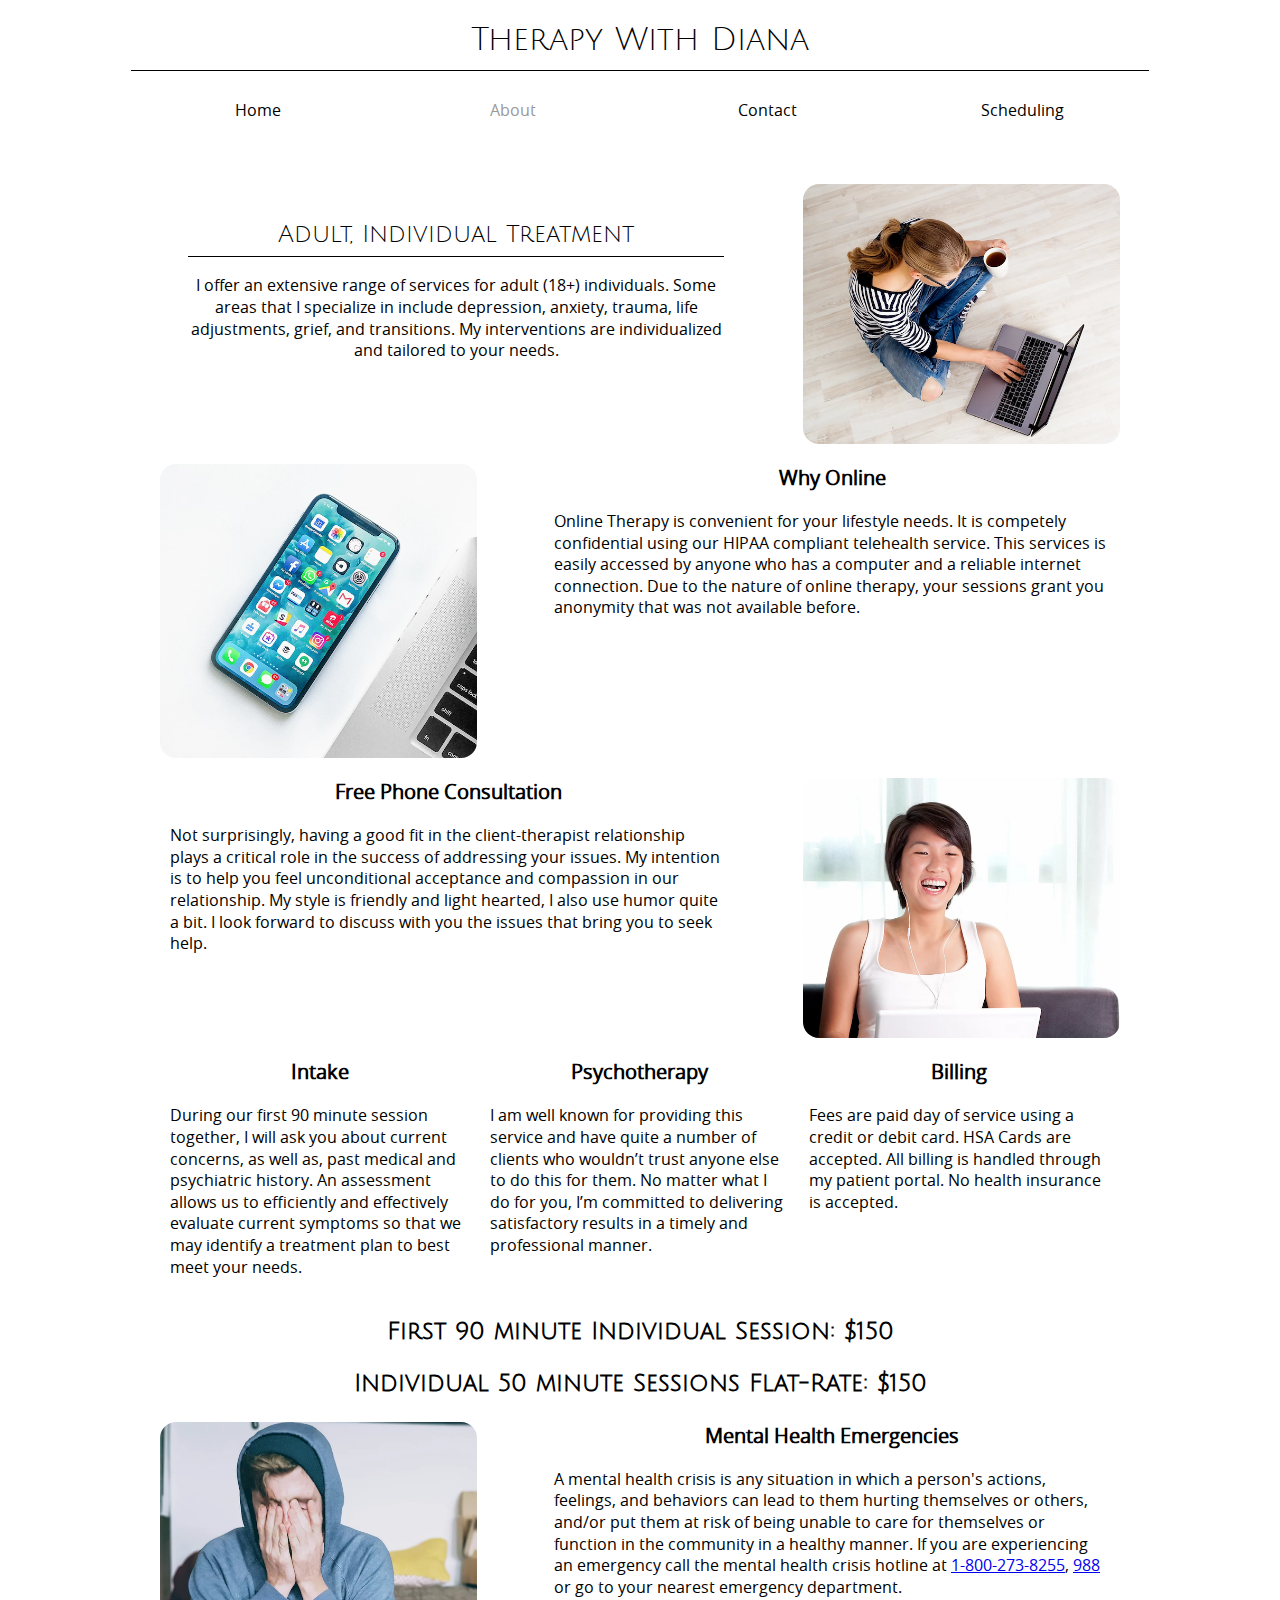
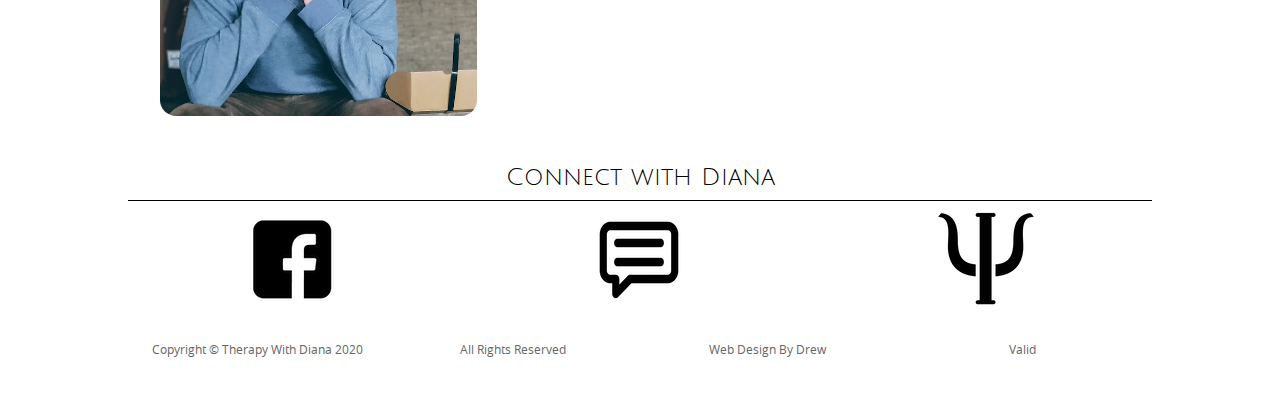
==== commit 32d1473e: "Updated footer h2 to have unique text." ====
--- a/about.html
+++ b/about.html
@@ -79,7 +79,7 @@
 
     <footer>
         <section class="inner">
-            <h2>Contact Me</h2>
+            <h2>Connect with Diana</h2>
             <nav class="contactme">
 
                 <div role="button" class="col3">
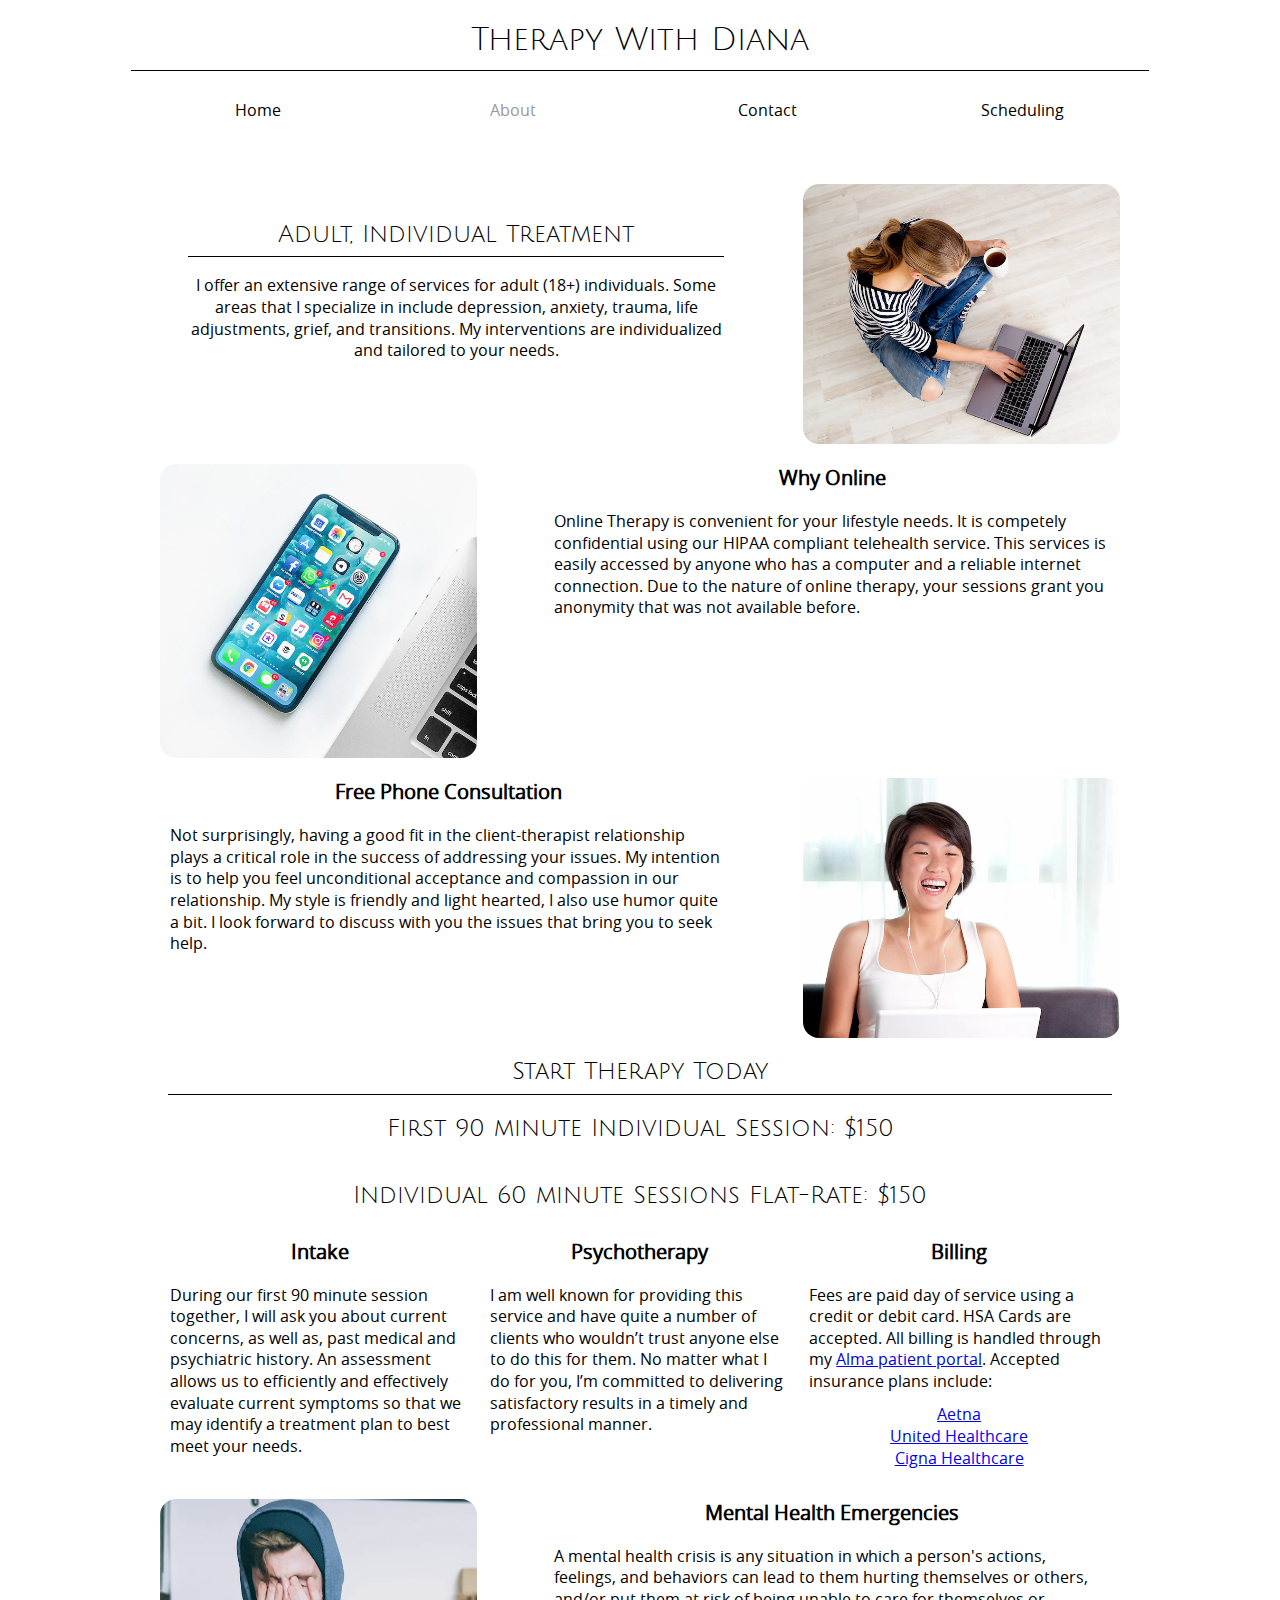
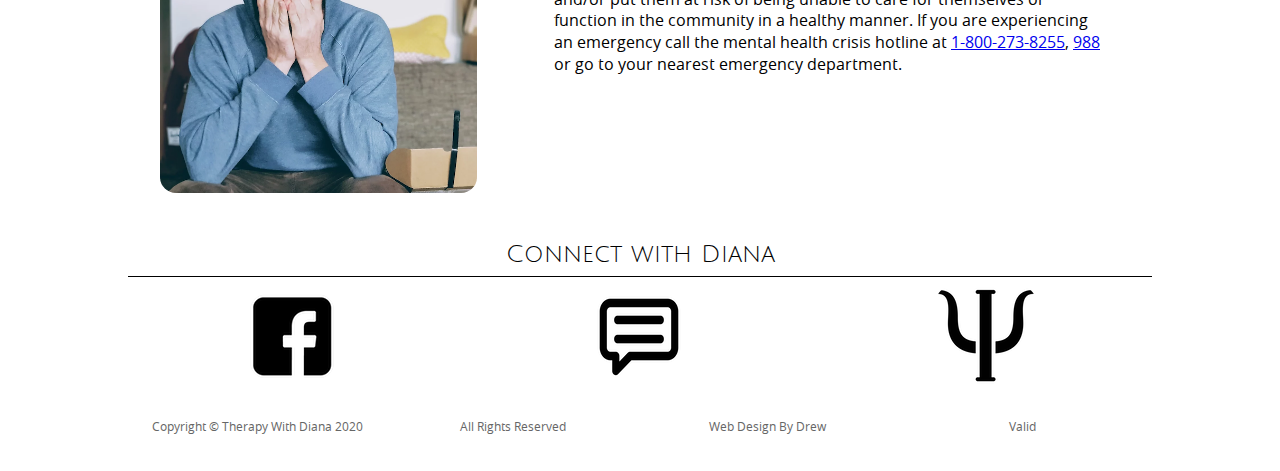
==== commit 1b030587: "Updated billing information." ====
--- a/about.html
+++ b/about.html
@@ -48,6 +48,12 @@
             </div><!--End text-->
         </section><!--End Row-->
 
+        <section id="pricing">
+            <h2>Start Therapy Today</h2>
+            <p class="pricing-text">First 90 minute Individual Session:  $150</p>
+            <p class="pricing-text">Individual 60 minute Sessions Flat-Rate:  $150</p>
+        </section> <!-- End Pricing -->
+
         <section class="row">
             <div class="col3">
                 <h3>Intake</h3>
@@ -57,16 +63,18 @@
                 <h3>Psychotherapy</h3>
                 <p>I am well known for providing this service and have quite a number of clients who wouldn’t trust anyone else to do this for them. No matter what I do for you, I’m committed to delivering satisfactory results in a timely and professional manner.</p>
             </div><!--End Col3-->
-            <div class="col3">
+            <div class="col3 billing">
                 <h3>Billing</h3>
-                <p>Fees are paid day of service using a credit or debit card. HSA Cards are accepted.  All billing is handled through my patient portal.  No health insurance is accepted.</p>
+                <p>Fees are paid day of service using a credit or debit card. HSA Cards are accepted.  All billing is handled through my <a href="https://secure.helloalma.com/providers/diana-miller/">Alma patient portal</a>. Accepted insurance plans include: </p>
+                <nav id="secondary">
+                    <ul>
+                        <li><a href="https://www.aetna.com/">Aetna</a></li>
+                        <li><a href="https://www.uhc.com/">United Healthcare</a></li>
+                        <li><a href="https://www.cigna.com/">Cigna Healthcare</a></li>
+                    </ul>
+                </nav>
             </div><!--End Col3-->
         </section><!--End Row-->
-
-        <section id="pricing">
-            <h4>First 90 minute Individual Session:  $150</h4>
-            <h4>Individual 50 minute Sessions Flat-Rate:  $150</h4>
-        </section> <!-- End Pricing -->
 
         <section class="row">
             <img class="left" src="images/emergency.png" alt="office">
--- a/css/styles.css
+++ b/css/styles.css
@@ -1,4 +1,6 @@
-/*Stylesheet for therapywithdiana.com by Drew King*/
+/** Stylesheet for therapywithdiana.com **/ 
+/** Written by Drew King, provided under MIT License. **/
+
 *{
     margin: 0;
     padding: 0;
@@ -50,7 +52,6 @@
     width: 100%;
     max-width: 1040px;
     background: rgba(255,255,255, .93);
-    /* overflow: hidden; */
     margin-bottom: 20px;
     font-family: open_sansregular, sans-serif;
 }
@@ -124,13 +125,23 @@
     text-align: center;
 }
 
-h4 {
+p.pricing-text {
     font-family: julius_sans_oneregular, sans-serif;
     font-weight: 2000;
     font-size: 1.5em;
     margin: 0.2em;
     text-align: center;
     padding-bottom: 20px;
+}
+
+#pricing h3{
+    font-family: julius_sans_oneregular, sans-serif;
+    font-weight: 100;
+    font-size: 1.5em;
+    padding: .35em;
+    margin: .35em;
+    border-bottom: 1px solid black;
+    text-align: center;
 }
 
 p{
@@ -244,10 +255,17 @@
 
 .col3{
     width: 33.3%;
-/*    margin: 0 auto;*/
     float: left;
     overflow: hidden;
     display: block;
+}
+
+.billing p {
+    margin-bottom: 0em;
+}
+
+.billing ul {
+    padding-top: 0em;
 }
 
 #headline{
@@ -460,7 +478,6 @@
     }
     
     #headline{
-        /*background-color: pink;*/
         width: 60%;
         padding-bottom: 93px;
     }
@@ -503,7 +520,6 @@
 
 @media screen and (max-width: 900px){
     #headline{
-        /*background-color: pink;*/
         width: 60%;
         padding: 0;
     }
@@ -639,7 +655,6 @@
 
 /** Styles for scheduling widget **/
 .spwidget-button-wrapper{
-/*    box-sizing: content-box;*/
     display: flex;
     justify-content: center;
     align-items: center;
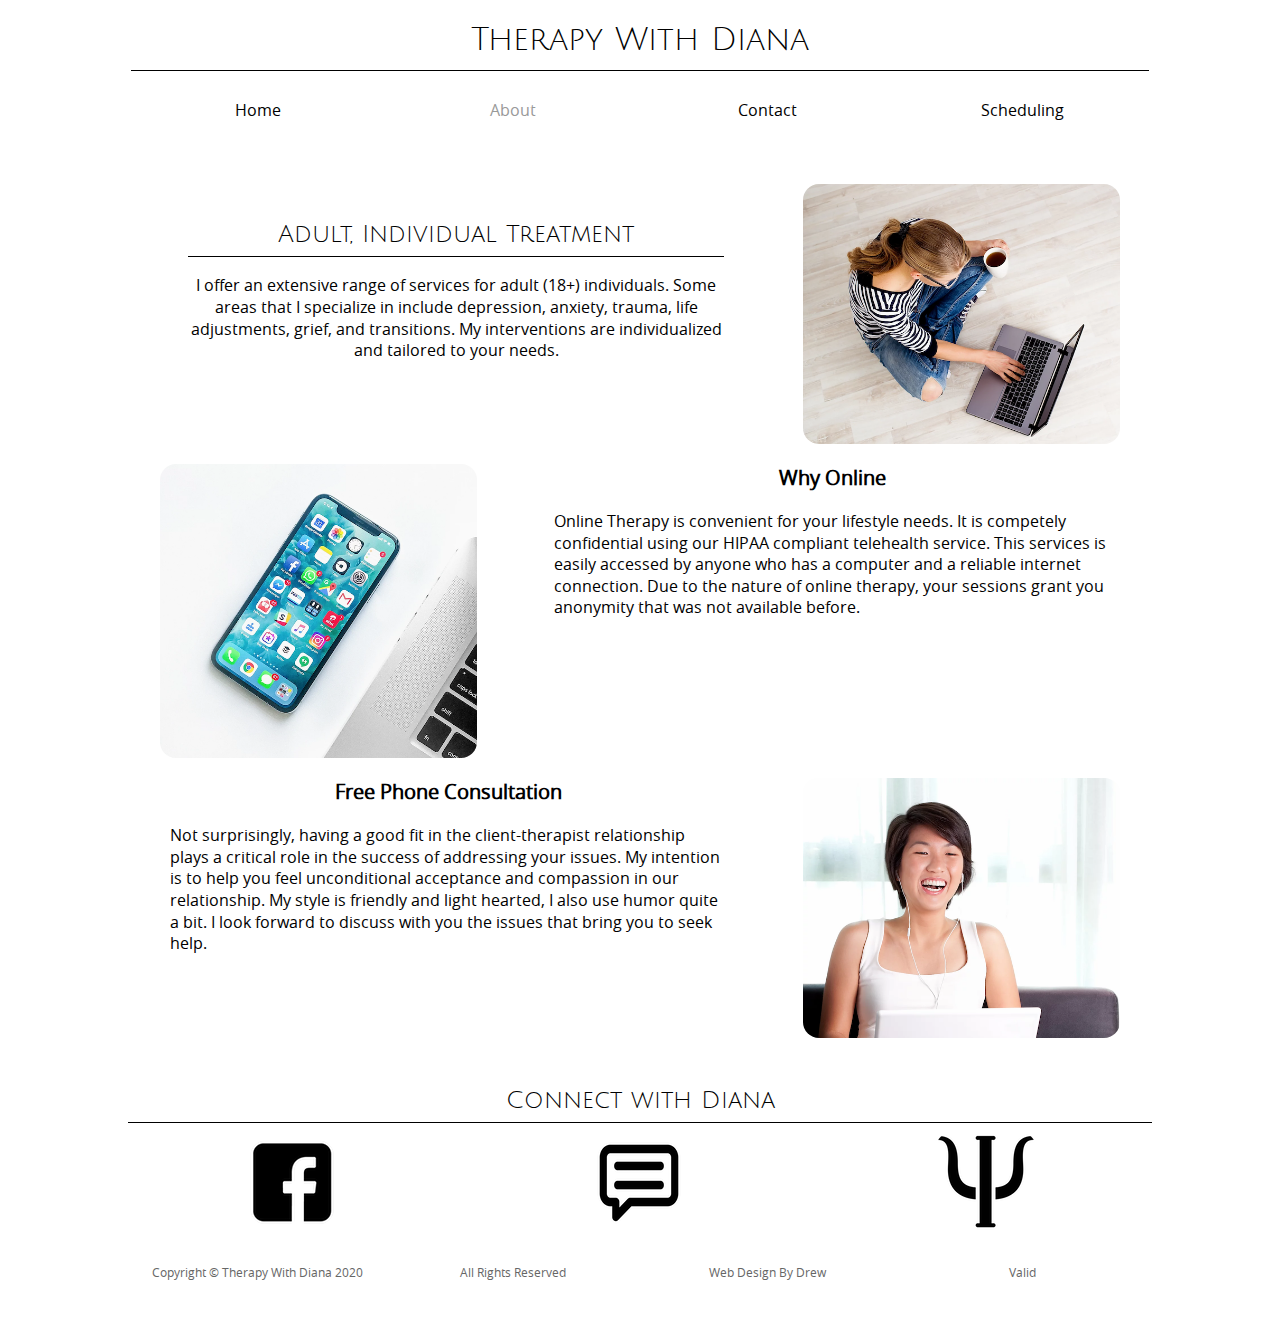
==== commit cd8bcef7: "Reflowed part of about page to schedule page." ====
--- a/about.html
+++ b/about.html
@@ -47,42 +47,6 @@
 
             </div><!--End text-->
         </section><!--End Row-->
-
-        <section id="pricing">
-            <h2>Start Therapy Today</h2>
-            <p class="pricing-text">First 90 minute Individual Session:  $150</p>
-            <p class="pricing-text">Individual 60 minute Sessions Flat-Rate:  $150</p>
-        </section> <!-- End Pricing -->
-
-        <section class="row">
-            <div class="col3">
-                <h3>Intake</h3>
-                <p>During our first 90 minute session together, I will ask you about current concerns, as well as, past medical and psychiatric history.  An assessment allows us to efficiently and effectively evaluate current symptoms so that we may identify a treatment plan to best meet your needs.</p>
-            </div><!--End Col3-->
-            <div class="col3">
-                <h3>Psychotherapy</h3>
-                <p>I am well known for providing this service and have quite a number of clients who wouldn’t trust anyone else to do this for them. No matter what I do for you, I’m committed to delivering satisfactory results in a timely and professional manner.</p>
-            </div><!--End Col3-->
-            <div class="col3 billing">
-                <h3>Billing</h3>
-                <p>Fees are paid day of service using a credit or debit card. HSA Cards are accepted.  All billing is handled through my <a href="https://secure.helloalma.com/providers/diana-miller/">Alma patient portal</a>. Accepted insurance plans include: </p>
-                <nav id="secondary">
-                    <ul>
-                        <li><a href="https://www.aetna.com/">Aetna</a></li>
-                        <li><a href="https://www.uhc.com/">United Healthcare</a></li>
-                        <li><a href="https://www.cigna.com/">Cigna Healthcare</a></li>
-                    </ul>
-                </nav>
-            </div><!--End Col3-->
-        </section><!--End Row-->
-
-        <section class="row">
-            <img class="left" src="images/emergency.png" alt="office">
-            <div class="left-text">
-                <h3>Mental Health Emergencies</h3>
-                <p>A mental health crisis is any situation in which a person's actions, feelings, and behaviors can lead to them hurting themselves or others, and/or put them at risk of being unable to care for themselves or function in the community in a healthy manner.  If you are experiencing an emergency call the mental health crisis hotline at <a href="tel:1-800-273-8255" title="emergency phone number">1-800-273-8255</a>, <a href="tel:988" title="emergency phone number 2">988</a> or go to your nearest emergency department.</p>
-            </div><!--End text-->
-        </section><!--End Row-->
     </main>
 
     <footer>
--- a/css/styles.css
+++ b/css/styles.css
@@ -186,7 +186,7 @@
     background-position: center;
 }
 
-.home aside{
+.home aside, .schedule aside{
     width: 90%;
     float: none;
     justify-content: center;
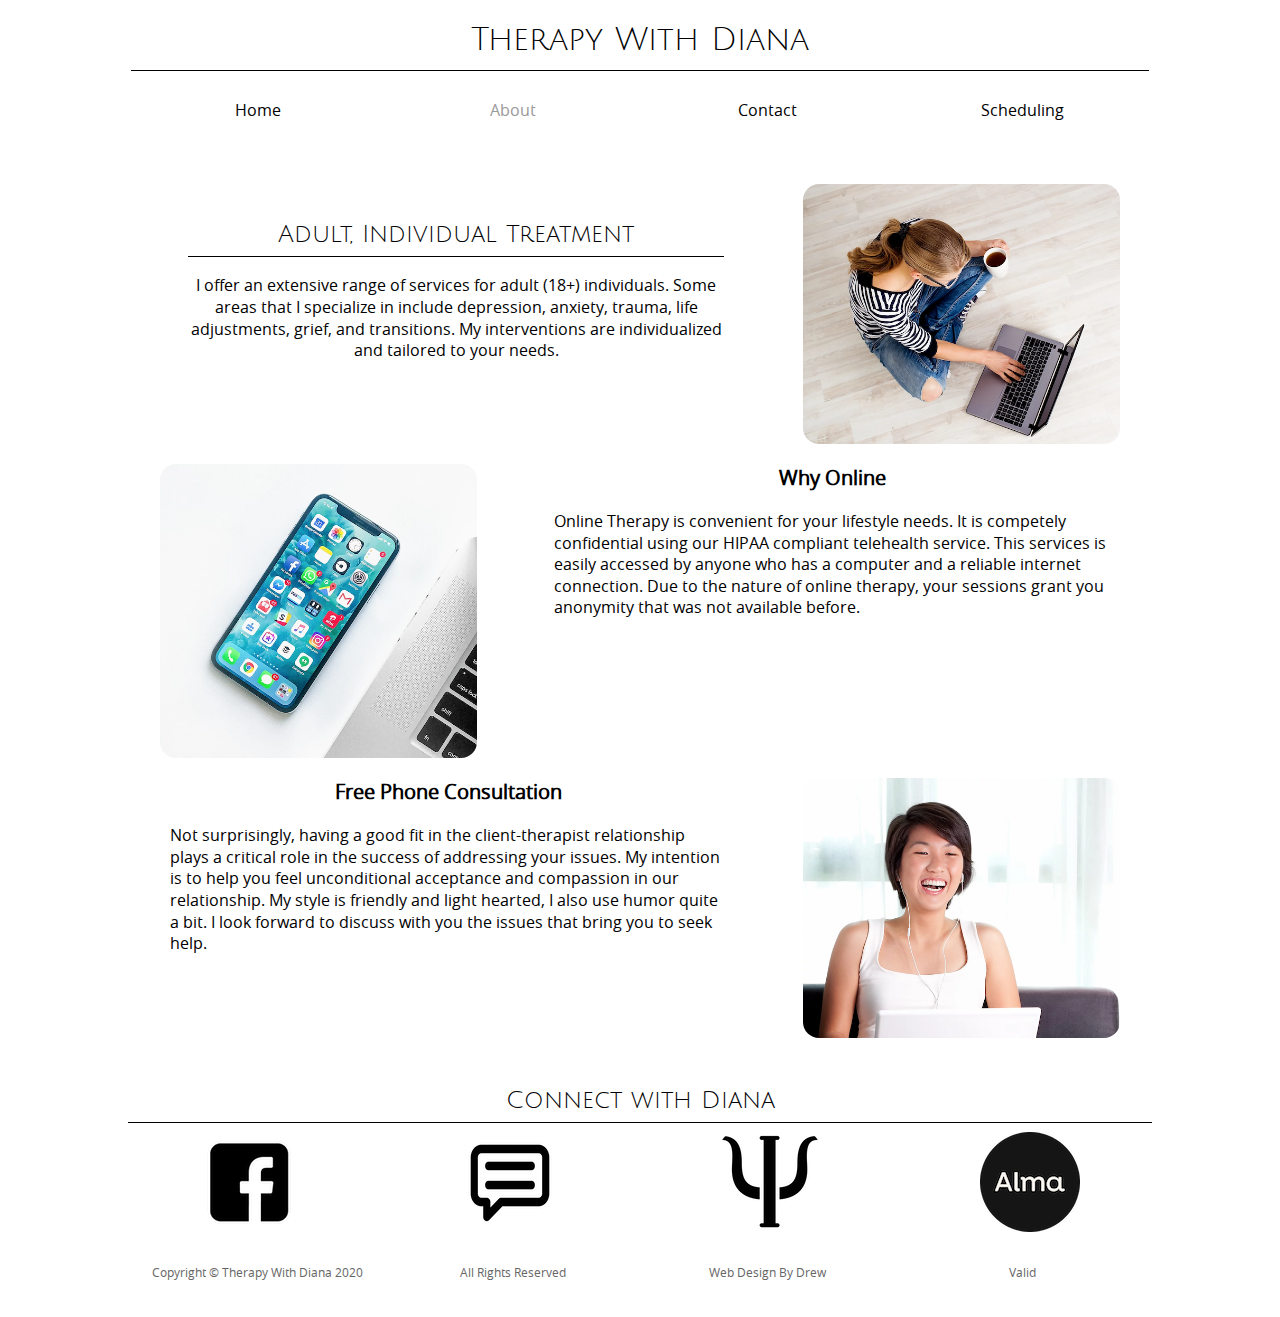
==== commit ae4d3533: "Added fourths to footer and link to alma portal." ====
--- a/about.html
+++ b/about.html
@@ -54,17 +54,21 @@
             <h2>Connect with Diana</h2>
             <nav class="contactme">
 
-                <div role="button" class="col3">
+                <div role="button" class="col4">
                     <a href="https://www.facebook.com/therapywithdiana" title="facebook"><img src="images/facebook.png" alt="facebook"></a>
                 </div><!--End Thirds-->
 
-                <div role="button" class="col3">
+                <div role="button" class="col4">
                     <a href="contact.html" title="contact"><img src="images/message.png" alt="message"></a>
                 <!--message by Muhammad Tajudin from the Noun Project-->
                 </div><!--End Thirds-->
 
-                <div role="button" class="col3">
+                <div role="button" class="col4">
                     <a href="https://www.psychologytoday.com/us/therapists/diana-miller-gig-harbor-wa/790082" title="psychology today"><img src="images/psytoday.png" alt="psychology today"></a>
+                </div><!--End Thirds-->
+                
+                <div role="button" class="col4">
+                    <a href="https://secure.helloalma.com/providers/diana-miller/" title="alma portal"><img src="images/Hello_Alma.png" alt="psychology today"></a>
                 </div><!--End Thirds-->
 
             </nav><!--End ContactMe-->
--- a/css/styles.css
+++ b/css/styles.css
@@ -255,6 +255,13 @@
 
 .col3{
     width: 33.3%;
+    float: left;
+    overflow: hidden;
+    display: block;
+}
+
+.col4{
+    width: 25%;
     float: left;
     overflow: hidden;
     display: block;
